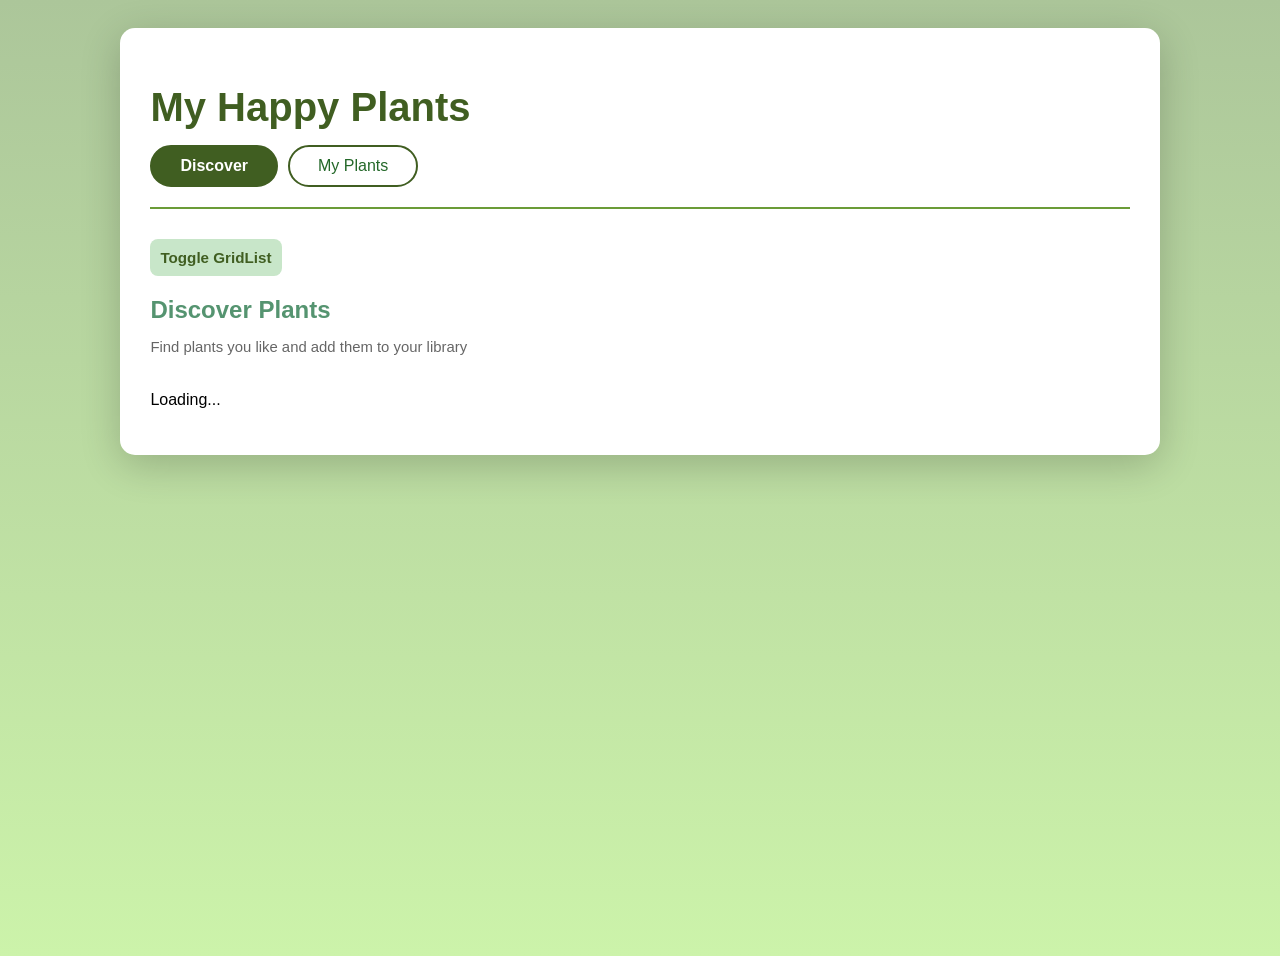
==== PlantApp2/backend/plantapp/src/main/resources/static/index.html @ bd411cd8 "Fixed a toggleable grid/list selector and stuff" ====
<!DOCTYPE html>
<html lang="sv">
<head>
    <meta charset="UTF-8">
    <meta name="viewport" content="width=device-width, initial-scale=1.0">
    <title>My Happy Plants</title>
    <link rel="stylesheet" href="css/style.css">
</head>
<body>
<div class="container">
    <header>
        <h1>My Happy Plants</h1>
        <nav>
            <button class="nav-btn active" onclick="showSection('discover')">Discover</button>
            <button class="nav-btn " onclick="showSection('library')">My Plants</button>
        </nav>
    </header>

    <main>
        <!-- DISCOVER: Browse available plants -->
        <section id="discover-section">
            <button class="btn-toggle-grid" onclick="toggleGrid('discover')">Toggle GridList</button>
            <h2>Discover Plants</h2>
            <p class="section-description">Find plants you like and add them to your library</p>
            
            <div id="discover-grid" class="plant-grid"></div>
        </section>

        <!-- LIBRARY: User's saved plants -->
        <section id="library-section" class="hidden">
            <button class="btn-toggle-grid" onclick="toggleGrid('library')">Toggle GridList</button>
            <h2>My Plants</h2>
            
            <div id="library-grid" class="plant-grid"></div>
            <p id="empty-library-msg" class="empty-message">
                You have no plants yet. Go to <strong>Discover</strong> to add some! 🌿
            </p>
        </section>
    </main>
</div>

<script src="js/plant.js"></script>
<script src="js/api.js"></script>
<script src="js/app.js"></script>
</body>
</html>
---- PlantApp2/backend/plantapp/src/main/resources/static/css/style.css ----
{
    margin: 0;
    padding: 0;
    box-sizing: border-box;
}

body {
    font-family: 'Segoe UI', Tahoma, Geneva, Verdana, sans-serif;
    background: linear-gradient(180deg, #acc69a 0%, #ccf3aa 100%);
    min-height: 100vh;
    padding: 20px;
}

.container {
    max-width: 80%;
    margin: 0 auto;
    background: white;
    border-radius: 15px;
    padding: 30px;
    box-shadow: 0 10px 40px rgba(0,0,0,0.2);
}

header {
    text-align: left;
    margin-bottom: 30px;
    border-bottom: 2px solid #6b9c38;
    padding-bottom: 20px;
}

h1 {
    color: #405e21;
    font-size: 2.5em;
    margin-bottom: 15px;
}

nav {
    display: flex;
    justify-content: left;
    gap: 10px;
}



.nav-btn {
    padding: 10px 28px;
    border: 2px solid #405e21;
    background: transparent;
    color: #246829;
    border-radius: 25px;
    font-size: 1em;
    cursor: pointer;
    transition: all 0.2s ease;
}

.nav-btn:hover {
    background: #e8f5e9;
}

.nav-btn.active {
    background: #405e21;
    color: white;
    font-weight: bold;
}

h2 {
    color: #559470;
    margin-bottom: 5px;
    font-size: 1.5em;
}

.section-description {
    color: #666;
    margin-bottom: 20px;
    font-size: 0.93em;
}


.hidden {
    display: none;
}

.empty-message {
    text-align: center;
    color: #888;
    margin-top: 40px;
    padding: 30px;
    background: #f9f9f9;
    border-radius: 10px;
}

/* plant grid and cards */
.plant-grid {
    display: flex;
    flex-direction: column;
    gap: 12px;
}

.plant-grid.grid-view {
    display: grid;
    grid-template-columns: repeat(auto-fill, minmax(250px, 1fr));
    gap: 20px;
}
.plant-grid:not(.grid-view) .plant-card {
    display: grid;
    grid-template-columns: 1fr auto;
    align-items: center;
}

.plant-card {
    background: #f8f9fa;
    padding: 20px;
    border-radius: 10px;
    border-left: 1px solid #b3baab;
    box-shadow: 0 2px 5px rgba(0,0,0,0.1);
    display: flex;
    flex-direction: column;
    gap: 6px;
    position: relative;
}


.plant-card h3 {
    color: #405e21;
    margin-bottom: 4px;
    font-size: 1.15em;
}

.plant-card p {
    color: #555;
    font-size: 0.92em;
}

.plant-card.needs-water {
    border-left-color: #d44;
}

/* buttons */
.card-btn-row {
    display: flex;
    gap: 8px;
    margin-top: 10px;
}

/* + Add (discover) */
.btn-add {
    flex-grow: 1;
    padding: 10px;
    background: #405e21;
    color: white;
    border: none;
    border-radius: 8px;
    font-size: 0.95em;
    cursor: pointer;
    transition: background 0.2s;
}

.btn-add:hover {
    background: #334e18;
}

/* Already added (disabled) */
.btn-added {
    flex-grow: 1;
    padding: 10px;
    background: #c8e6c9;
    color: #405e21;
    border: none;
    border-radius: 8px;
    font-size: 0.95em;
    font-weight: 600;
    cursor: default;
}

/* Grid Toggle */
.btn-toggle-grid {
    position: relative;
    
flex-grow: 1;
    padding: 10px;
    background: #c8e6c9;
    color: #405e21;
    border: none;
    border-radius: 8px;
    font-size: 0.95em;
    font-weight: 600;
    cursor: pointer;
}

/* Water button */
.btn-water {
    flex-grow: 1;
    padding: 10px;
    background: #1565c0;
    color: white;
    border: none;
    border-radius: 8px;
    font-size: 0.93em;
    cursor: pointer;
    transition: background 0.2s;
}

.btn-water:hover {
    background: #0d47a1;
}

/* Remove button */
.btn-remove {
    padding: 10px 14px;
    background: #d44;
    color: white;
    border: none;
    border-radius: 8px;
    font-size: 0.93em;
    cursor: pointer;
    transition: background 0.2s;
}

.btn-remove:hover {
    background: #b33;
}

/*progress bar */
.progress-container {
    margin: 8px 0 4px 0;
}

.progress-bar {
    width: 100%;
    height: 10px;
    background: #e0e0e0;
    border-radius: 5px;
    overflow: hidden;
}

.progress-fill {
    height: 100%;
    border-radius: 5px;
    transition: width 0.4s ease;
}

.water-status {
    font-size: 0.87em;
    color: #555;
    margin-top: 4px;
    font-weight: 500;
}

.water-status.urgent {
    color: #d44;
    font-weight: bold;
}

.last-watered {
    font-size: 0.82em;
    color: #999;
}

@media (max-width: 600px) {
    h1 { font-size: 1.7em; }

    .plant-grid {
        grid-template-columns: 1fr;
    }

    .container {
        padding: 18px;
    }
}

/* Card */
.card-menu {
    position: absolute;
    top: 8px;
    right: 8px;
}

.menu-btn {
    position: absolute;
    background: none;
    border: none;
    font-size: 20px;
    cursor: pointer;
    top: 8px;
    right: 8px;
}

.menu-dropdown {
    position: absolute;
    right: 0;
    top: 28px;
    display: none;
    background: white;
    border-radius: 6px;
    box-shadow: 0 4px 12px rgba(0,0,0,0.15);
    overflow: hidden;
}

.menu-dropdown button {
    display: block;
    width: 100%;
    padding: 8px 12px;
    border: none;
    background: white;
    text-align: left;
    cursor: pointer;
}

.menu-dropdown button:hover {
    background: #f2f2f2;
}

.menu-dropdown.open {
    display: block;
}
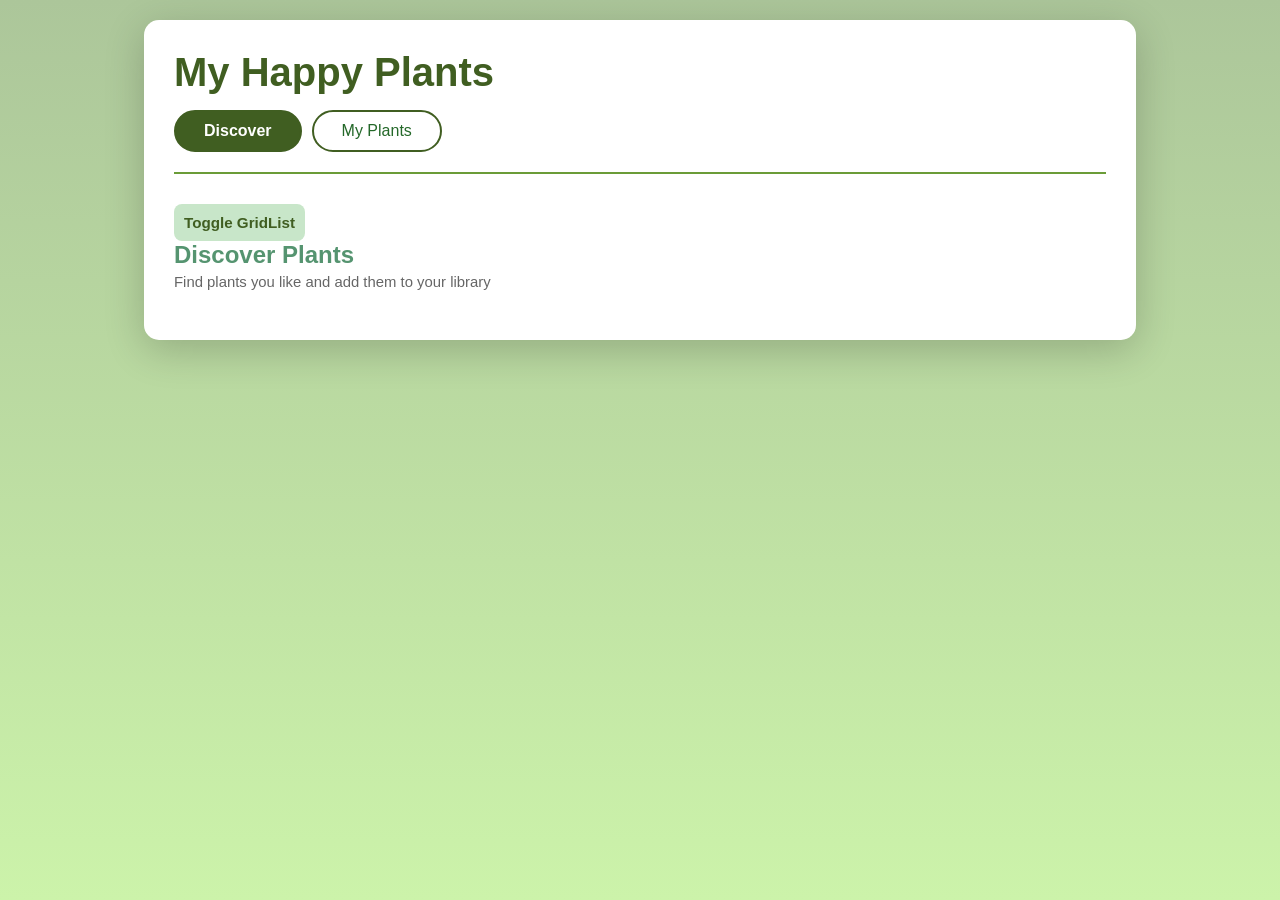
==== commit 9204d71f: "Merge branch 'main' into AddAPI" ====
--- a/PlantApp2/backend/plantapp/src/main/resources/static/index.html
+++ b/PlantApp2/backend/plantapp/src/main/resources/static/index.html
@@ -40,7 +40,7 @@
 </div>
 
 <script src="js/plant.js"></script>
-<script src="js/api.js"></script>
-<script src="js/app.js"></script>
+<script type="module" src="js/api.js"></script>
+<script type="module" src="js/app.js"></script>
 </body>
 </html>
--- a/PlantApp2/backend/plantapp/src/main/resources/static/css/style.css
+++ b/PlantApp2/backend/plantapp/src/main/resources/static/css/style.css
@@ -1,5 +1,5 @@
 
-{
+* {
     margin: 0;
     padding: 0;
     box-sizing: border-box;
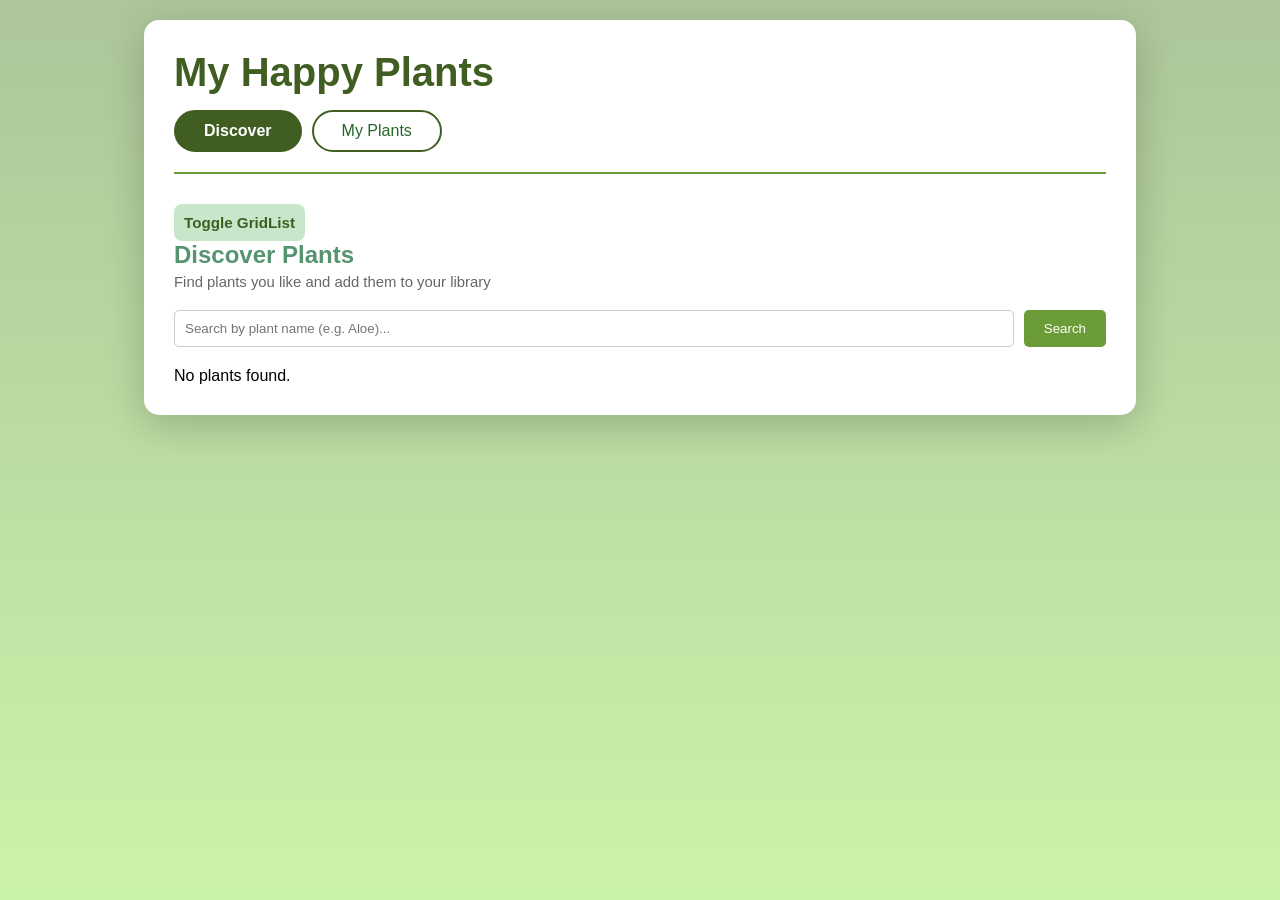
==== commit e5a8cb90: "Search in Discover section works now, Data is from database" ====
--- a/PlantApp2/backend/plantapp/src/main/resources/static/index.html
+++ b/PlantApp2/backend/plantapp/src/main/resources/static/index.html
@@ -22,7 +22,10 @@
             <button class="btn-toggle-grid" onclick="toggleGrid('discover')">Toggle GridList</button>
             <h2>Discover Plants</h2>
             <p class="section-description">Find plants you like and add them to your library</p>
-            
+            <div class="search-box">
+                <input type="text" id="plant-search-input" placeholder="Search by plant name (e.g. Aloe)... " oninput="handleSearch()">
+                <button class="btn-search" oninput="handleSearch()">Search</button>
+            </div>
             <div id="discover-grid" class="plant-grid"></div>
         </section>
 
@@ -40,7 +43,7 @@
 </div>
 
 <script src="js/plant.js"></script>
-<script type="module" src="js/api.js"></script>
-<script type="module" src="js/app.js"></script>
+<script src="js/api.js"></script>
+<script src="js/app.js"></script>
 </body>
 </html>
--- a/PlantApp2/backend/plantapp/src/main/resources/static/css/style.css
+++ b/PlantApp2/backend/plantapp/src/main/resources/static/css/style.css
@@ -40,8 +40,6 @@
     gap: 10px;
 }
 
-
-
 .nav-btn {
     padding: 10px 28px;
     border: 2px solid #405e21;
@@ -101,6 +99,7 @@
     grid-template-columns: repeat(auto-fill, minmax(250px, 1fr));
     gap: 20px;
 }
+
 .plant-grid:not(.grid-view) .plant-card {
     display: grid;
     grid-template-columns: 1fr auto;
@@ -110,15 +109,16 @@
 .plant-card {
     background: #f8f9fa;
     padding: 20px;
-    border-radius: 10px;
+    border-radius: 12px;
     border-left: 1px solid #b3baab;
+    overflow: hidden;
     box-shadow: 0 2px 5px rgba(0,0,0,0.1);
     display: flex;
     flex-direction: column;
     gap: 6px;
     position: relative;
-}
-
+    border: none;
+}
 
 .plant-card h3 {
     color: #405e21;
@@ -133,6 +133,22 @@
 
 .plant-card.needs-water {
     border-left-color: #d44;
+}
+
+.plant-card img {
+    width: 100%;
+    height: 200px;
+    object-fit: cover;
+    display: block;
+}
+
+.no-image {
+    background-color: silver;
+    position: relative;
+    width: 100%;
+    height: 0;
+    padding-bottom: 100%;
+    border-radius: 5%;
 }
 
 /* buttons */
@@ -273,6 +289,7 @@
     position: absolute;
     top: 8px;
     right: 8px;
+    z-index: 999 !important;
 }
 
 .menu-btn {
@@ -313,3 +330,73 @@
 .menu-dropdown.open {
     display: block;
 }
+.search-box {
+    margin: 20px 0;
+    display: flex;
+    gap: 10px;
+}
+
+.search-box input {
+    flex: 1;
+    padding: 10px;
+    border: 1px solid #ccc;
+    border-radius: 5px;
+}
+
+.btn-search {
+    background-color: #6b9c38;
+    color: white;
+    border: none;
+    padding: 10px 20px;
+    border-radius: 5px;
+    cursor: pointer;
+}
+/*Needs to be checked can be duplicated*/
+.plant-card.custom-layout {
+    display: grid;
+    grid-template-columns: 1fr 1fr;
+    grid-template-areas:
+        "header header"
+        "image  details"
+        "footer footer";
+    gap: 15px;
+    padding: 20px;
+    align-items: center;
+    background: #fff;
+    border-radius: 15px;
+    box-shadow: 0 4px 12px rgba(0,0,0,0.1);
+}
+
+.plant-title {
+    grid-area: header;
+    text-align: center;
+    margin-bottom: 5px;
+    font-size: 1.4em;
+}
+
+.plant-image-container {
+    grid-area: image;
+    display: flex;
+    justify-content: center;
+}
+
+.plant-image-container img, .no-image {
+    width: 120px;
+    height: 120px;
+    border-radius: 50%;
+    object-fit: cover;
+    border: 3px solid #6b9c38;
+}
+
+.plant-details {
+    grid-area: details;
+    text-align: left;
+    font-size: 0.85em;
+    border-left: 2px solid #eee;
+    padding-left: 15px;
+}
+
+.plant-card.custom-layout .card-btn-row {
+    grid-area: footer;
+    width: 100%;
+}
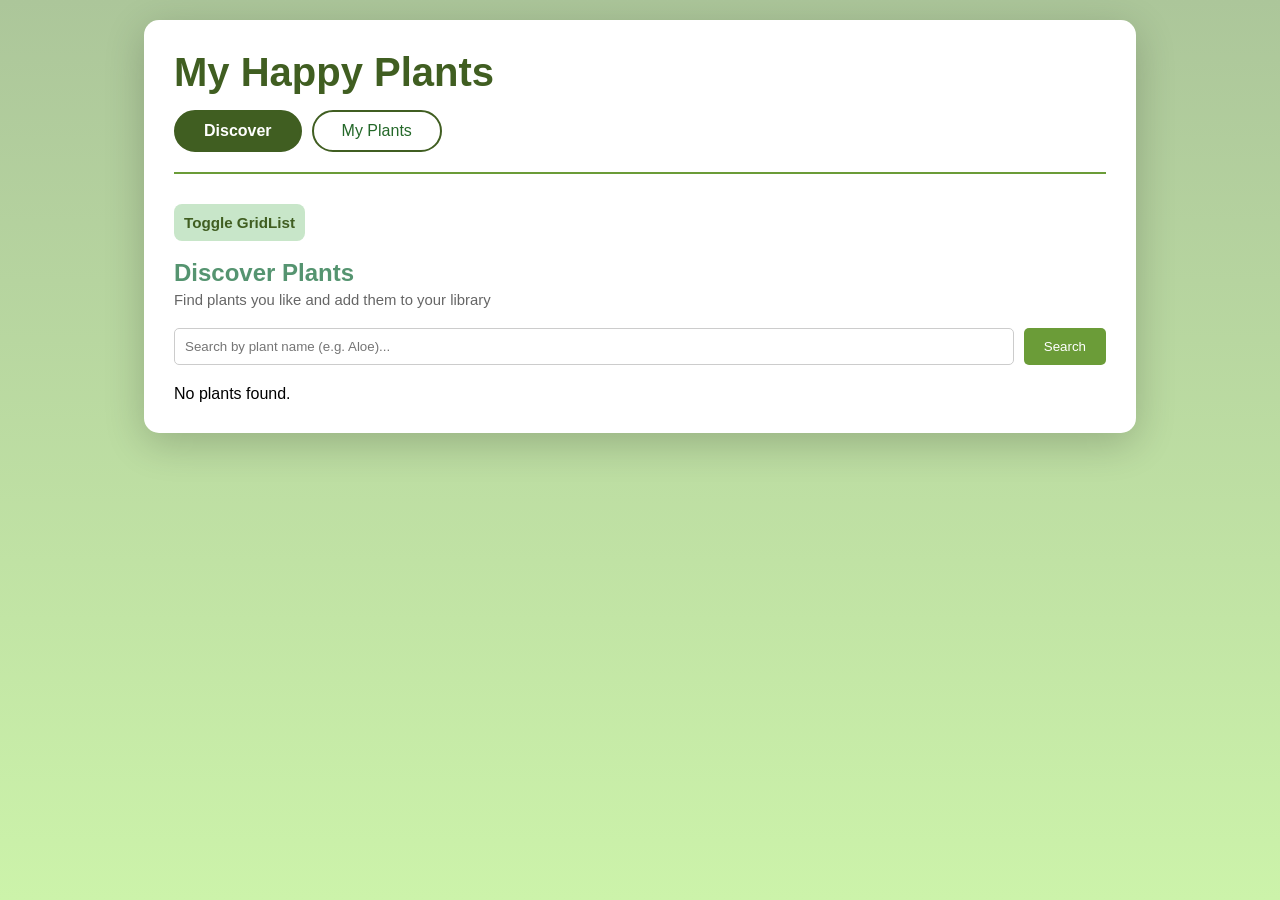
==== commit a59a511f: "Information page for plants can be seen" ====
--- a/PlantApp2/backend/plantapp/src/main/resources/static/index.html
+++ b/PlantApp2/backend/plantapp/src/main/resources/static/index.html
@@ -33,7 +33,20 @@
         <section id="library-section" class="hidden">
             <button class="btn-toggle-grid" onclick="toggleGrid('library')">Toggle GridList</button>
             <h2>My Plants</h2>
-            
+            <div class="search-box">
+                <input type="text" id="library-search-input"
+                       placeholder="Search in my plants..."
+                       oninput="handleLibrarySearch()">
+            </div>
+
+            <div class="library-controls">
+                <select id="sort-library-select" onchange="handleSortChange()">
+                    <option value="default">Default</option>
+                    <option value="water-status">Thirstiest First 💧</option>
+                    <option value="name">Name (A-Z)</option>
+                </select>
+            </div>
+
             <div id="library-grid" class="plant-grid"></div>
             <p id="empty-library-msg" class="empty-message">
                 You have no plants yet. Go to <strong>Discover</strong> to add some! 🌿
@@ -43,6 +56,7 @@
 </div>
 
 <script src="js/plant.js"></script>
+<script src="js/PlantTemplate.js"></script>
 <script src="js/api.js"></script>
 <script src="js/app.js"></script>
 </body>
--- a/PlantApp2/backend/plantapp/src/main/resources/static/css/style.css
+++ b/PlantApp2/backend/plantapp/src/main/resources/static/css/style.css
@@ -143,12 +143,11 @@
 }
 
 .no-image {
+    width: 120px;
+    height: 120px;
     background-color: silver;
-    position: relative;
-    width: 100%;
-    height: 0;
-    padding-bottom: 100%;
-    border-radius: 5%;
+    border-radius: 50%;
+    border: 3px solid #6b9c38;
 }
 
 /* buttons */
@@ -201,6 +200,7 @@
     font-size: 0.95em;
     font-weight: 600;
     cursor: pointer;
+    margin-bottom: 18px;
 }
 
 /* Water button */
@@ -366,7 +366,31 @@
     border-radius: 15px;
     box-shadow: 0 4px 12px rgba(0,0,0,0.1);
 }
-
+.plant-link {
+    cursor: pointer;
+    position: relative;
+    transition: color 0.25s ease, transform 0.2s ease;
+}
+
+.plant-link::after {
+    content: "";
+    position: absolute;
+    left: 0;
+    bottom: -4px;
+    width: 0%;
+    height: 2px;
+    background-color: #6b9c38;
+    transition: width 0.25s ease;
+}
+
+.plant-link:hover {
+    color: #6b9c38;
+    transform: translateY(-2px);
+}
+
+.plant-link:hover::after {
+    width: 100%;
+}
 .plant-title {
     grid-area: header;
     text-align: center;
@@ -399,4 +423,132 @@
 .plant-card.custom-layout .card-btn-row {
     grid-area: footer;
     width: 100%;
-}+}
+/*Library Sorting*/
+.library-controls {
+    margin-bottom: 20px;
+    display: flex;
+    justify-content: flex-start;
+}
+
+#sort-library-select {
+    padding: 8px;
+    border-radius: 5px;
+    border: 1px solid #6b9c38;
+    background-color: white;
+    cursor: pointer;
+}
+/* plant Information page */
+.info-wrapper {
+    max-width: 900px;
+    margin: 40px auto;
+    padding: 20px;
+}
+
+.btn-back {
+    background-color: white;
+    border: 2px solid #6b9c38;
+    color: #4a7c3c;
+    padding: 10px 20px;
+    border-radius: 10px;
+    font-size: 14px;
+    font-weight: 500;
+    cursor: pointer;
+    transition: all 0.25s ease;
+    box-shadow: 0 4px 10px rgba(0,0,0,0.05);
+    margin-bottom: 20px;
+}
+
+.btn-back:hover {
+    background-color: #6b9c38;
+    color: white;
+    transform: translateY(-2px);
+    box-shadow: 0 6px 14px rgba(0,0,0,0.1);
+}
+.btn-back:active {
+    transform: translateY(0);
+}
+
+.plant-info-card {
+    background: white;
+    border-radius: 18px;
+    padding: 30px;
+    box-shadow: 0 10px 30px rgba(0,0,0,0.08);
+    animation: fadeIn 0.4s ease-in-out;
+}
+
+.info-header {
+    margin-bottom: 25px;
+}
+
+.info-title {
+    font-size: 28px;
+    margin-bottom: 5px;
+    color: #2e5e2e;
+    position: relative;
+    transition: color 0.25s ease;
+}
+
+.info-scientific {
+    font-style: italic;
+    color: #777;
+}
+
+.info-body {
+    display: flex;
+    gap: 40px;
+    align-items: flex-start;
+}
+
+.info-image img {
+    width: 320px;
+    border-radius: 16px;
+    object-fit: cover;
+    box-shadow: 0 8px 20px rgba(0,0,0,0.1);
+}
+
+.info-details {
+    flex: 1;
+    display: flex;
+    flex-direction: column;
+    gap: 18px;
+}
+
+.info-item {
+    background: #f5f8f3;
+    padding: 15px 18px;
+    border-radius: 12px;
+    display: flex;
+    justify-content: space-between;
+    font-size: 15px;
+}
+
+.label {
+    font-weight: 600;
+    color: #4a7c3c;
+}
+
+.loading-text {
+    text-align: center;
+    color: #888;
+}
+
+/* Responsive */
+@media (max-width: 768px) {
+    .info-body {
+        flex-direction: column;
+    }
+
+    .info-image img {
+        width: 100%;
+    }
+}
+
+/* Animation */
+@keyframes fadeIn {
+    from { opacity: 0; transform: translateY(8px); }
+    to { opacity: 1; transform: translateY(0); }
+}
+.info-title:hover::after {
+    width: 100%;
+}
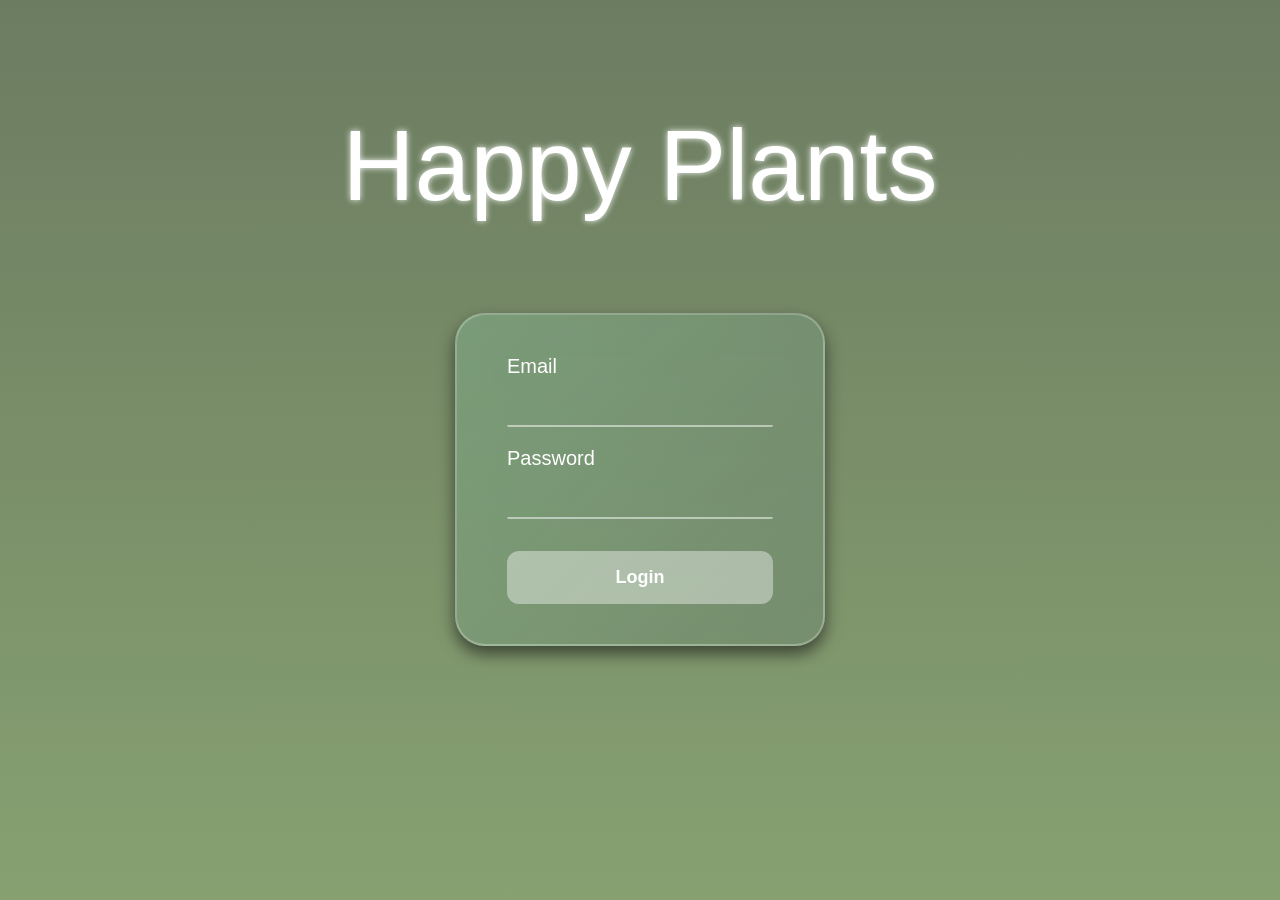
==== commit 8c7e4105: "Create index.html" ====
--- a/PlantApp2/backend/plantapp/src/main/resources/static/index.html
+++ b/PlantApp2/backend/plantapp/src/main/resources/static/index.html
@@ -1,63 +1,31 @@
 <!DOCTYPE html>
-<html lang="sv">
+<html lang="en">
 <head>
-    <meta charset="UTF-8">
-    <meta name="viewport" content="width=device-width, initial-scale=1.0">
-    <title>My Happy Plants</title>
-    <link rel="stylesheet" href="css/style.css">
+  <meta charset="UTF-8">
+  <meta name="viewport" content="width=device-width, initial-scale=1.0">
+  <title>Login | HappyPlants</title>
+  <link rel="stylesheet" href="css/loginStyle.css">
 </head>
 <body>
-<div class="container">
-    <header>
-        <h1>My Happy Plants</h1>
-        <nav>
-            <button class="nav-btn active" onclick="showSection('discover')">Discover</button>
-            <button class="nav-btn " onclick="showSection('library')">My Plants</button>
-        </nav>
-    </header>
 
-    <main>
-        <!-- DISCOVER: Browse available plants -->
-        <section id="discover-section">
-            <button class="btn-toggle-grid" onclick="toggleGrid('discover')">Toggle GridList</button>
-            <h2>Discover Plants</h2>
-            <p class="section-description">Find plants you like and add them to your library</p>
-            <div class="search-box">
-                <input type="text" id="plant-search-input" placeholder="Search by plant name (e.g. Aloe)... " oninput="handleSearch()">
-                <button class="btn-search" oninput="handleSearch()">Search</button>
-            </div>
-            <div id="discover-grid" class="plant-grid"></div>
-        </section>
-
-        <!-- LIBRARY: User's saved plants -->
-        <section id="library-section" class="hidden">
-            <button class="btn-toggle-grid" onclick="toggleGrid('library')">Toggle GridList</button>
-            <h2>My Plants</h2>
-            <div class="search-box">
-                <input type="text" id="library-search-input"
-                       placeholder="Search in my plants..."
-                       oninput="handleLibrarySearch()">
-            </div>
-
-            <div class="library-controls">
-                <select id="sort-library-select" onchange="handleSortChange()">
-                    <option value="default">Default</option>
-                    <option value="water-status">Thirstiest First 💧</option>
-                    <option value="name">Name (A-Z)</option>
-                </select>
-            </div>
-
-            <div id="library-grid" class="plant-grid"></div>
-            <p id="empty-library-msg" class="empty-message">
-                You have no plants yet. Go to <strong>Discover</strong> to add some! 🌿
-            </p>
-        </section>
-    </main>
+<div class="app-title-container">
+  <h1 class="app-title">Happy Plants</h1>
 </div>
 
-<script src="js/plant.js"></script>
-<script src="js/PlantTemplate.js"></script>
-<script src="js/api.js"></script>
-<script src="js/app.js"></script>
+<div class="login-container">
+  <form id="login-form" class="login-form">
+    <div class="input-group">
+      <label>Email</label>
+      <input type="email" id="email">
+    </div>
+    <div class="input-group">
+      <label>Password</label>
+      <input type="password" id="password">
+    </div>
+    <button type="submit">Login</button>
+  </form>
+</div>
+
+<script src="js/login.js"></script>
 </body>
 </html>
--- a/PlantApp2/backend/plantapp/src/main/resources/static/css/loginStyle.css
+++ b/PlantApp2/backend/plantapp/src/main/resources/static/css/loginStyle.css
@@ -0,0 +1,129 @@
+* {
+    box-sizing: border-box;
+    margin: 0;
+    padding: 0;
+    font-family: 'Nunito', sans-serif;
+    font-weight: 300;
+}
+
+body {
+    height: 100vh;
+    display: flex;
+    flex-direction: column;
+    align-items: center;
+    background: linear-gradient(180deg, #6c7c61 0%, #87a171 100%);
+}
+
+
+/* ---------------------------- Front Page Title -------------------------------- */
+
+
+.app-title-container {
+    margin-top: 12vh;
+}
+
+.app-title {
+    font-size: 100px;
+    color: white;
+    font-weight: bolder;
+    text-shadow: 0 0 6px rgba(255, 255, 255, 0.91);;
+}
+
+
+/* ---------------------------- Login Container -------------------------------- */
+
+
+.login-container, .register-container {
+    background: linear-gradient(135deg, rgba(130, 183, 146, 0.41), rgba(104, 128, 110, 0.38));
+    backdrop-filter: blur(15px);
+    -webkit-backdrop-filter: blur(15px);
+    border-radius: 30px;
+    padding: 40px 50px;
+    margin-top: 10vh;
+    box-shadow: 0 8px 16px rgba(17, 17, 17, 0.6);
+    border: rgba(255, 255, 255, 0.24) solid 2px;
+    width: 370px;
+    text-align: center;
+}
+
+
+/* ---------------------------- Input Fields -------------------------------- */
+
+
+.input-group {
+    margin-bottom: 20px;
+    text-align: left;
+}
+
+.input-group label {
+    display: block;
+    margin-bottom: 5px;
+    color: #ffffff;
+    font-size: 20px;
+}
+
+.input-group input {
+    width: 100%;
+    border: none;
+    border-bottom: 2px solid rgba(255,255,255,0.5);
+    border-radius: 2px;
+    background: transparent;
+    color: white;
+    font-size: 22px;
+    padding: 8px;
+    caret-color: rgba(255, 255, 255, 0.44);
+    transition: border-color 0.3s ease-out, box-shadow 0.3s ease-out;
+}
+
+.input-group input::placeholder {
+    color: rgba(255, 255, 255, 0.41);
+}
+
+.input-group input:focus {
+    border-color: #ffffff;
+    box-shadow: 0 3px 0 0 white;
+    outline: none;
+}
+
+
+/* ---------------------------- Login Button -------------------------------- */
+
+
+button {
+    width: 100%;
+    padding: 16px;
+    margin-top: 12px;
+    border: none;
+    border-radius: 12px;
+    background: rgba(255, 255, 255, 0.4);
+    color: #fff;
+    font-weight: bold;
+    font-size: 18px;
+    cursor: pointer;
+    transition: 0.3s ease;
+}
+
+button:hover {
+    background: rgba(255, 255, 255, 0.76);
+    color: #000;
+}
+
+
+/* ---------------------------- Signup Link -------------------------------- */
+
+
+.signup-link {
+    margin-top: 22px;
+    color: #fff;
+    font-size: 16px;
+}
+
+.signup-link a {
+    color: #fff;
+    text-decoration: underline;
+    transition: 0.3s ease;
+}
+
+.signup-link a:hover {
+    color: #000;
+}
